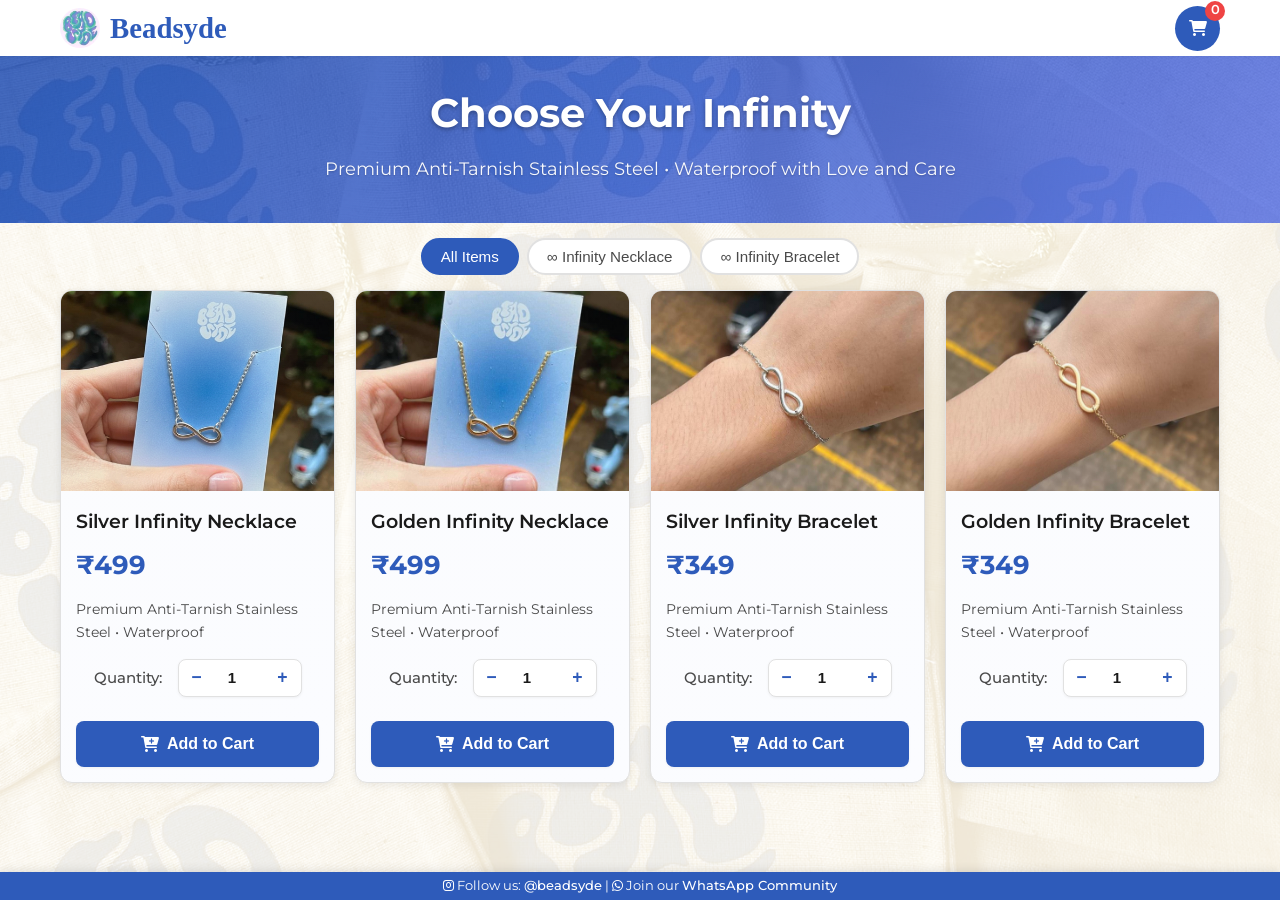
==== index.html @ 1d11e02d "Move pages to root for GitHub Pages deployment" ====
<!DOCTYPE html>
<html lang="en">
<head>
    <meta charset="UTF-8">
    <meta name="viewport" content="width=device-width, initial-scale=1.0">
    <title>Beadsyde - Order Your Infinity Essentials</title>
    <link href="https://fonts.googleapis.com/css2?family=Inter:wght@300;400;500;600;700&display=swap" rel="stylesheet">
    <link href="https://fonts.googleapis.com/css2?family=Daydream&family=Montserrat:wght@300;400;500;600;700&display=swap" rel="stylesheet">
    <link rel="stylesheet" href="https://cdnjs.cloudflare.com/ajax/libs/font-awesome/6.0.0/css/all.min.css">
    <link rel="stylesheet" href="../assets/css/customer.css">
    <script src="../shared/analytics/visitor-tracking.js"></script>
</head>
<body>
    <!-- Header -->
    <header class="main-header">
        <div class="container">
            <div class="logo-section">
                <div class="logo">
                    <img src="../assets/images/beadsyde logo.jpg" alt="Beadsyde Logo">
                </div>
                <div class="brand-info">
                    <h1 class="brand-name">Beadsyde</h1>
                </div>
            </div>
            <nav class="main-nav">
                <div class="cart-icon" id="cartIcon">
                    <i class="fas fa-shopping-cart"></i>
                    <span class="cart-count" id="cartCount">0</span>
                </div>
            </nav>
        </div>
    </header>

    <!-- Hero Section -->
    <section class="hero">
        <div class="hero-content">
            <h2 class="hero-title"><strong>Choose Your <span class="infinity-text">Infinity</span></strong></h2>
            <p class="hero-subtitle">Premium Anti-Tarnish Stainless Steel • Waterproof with Love and Care</p>
        </div>
    </section>

    <!-- Simple Category Tabs -->
    <section class="products-section">
        <div class="container">
            <div class="category-tabs">
                <button class="tab-button active" data-category="all">All Items</button>
                <button class="tab-button" data-category="necklaces">∞ Infinity Necklace</button>
                <button class="tab-button" data-category="bracelets">∞ Infinity Bracelet</button>
            </div>

            <div class="products-grid" id="productsGrid">
                <!-- Products will be loaded here -->
            </div>
        </div>
    </section>

    <!-- Footer -->
    <footer class="main-footer">
        <div class="footer-content">
            <p><i class="fab fa-instagram"></i> Follow us: <a href="https://www.instagram.com/beadsyde/" target="_blank" class="footer-link">@beadsyde</a> | <i class="fab fa-whatsapp"></i> Join our <a href="https://chat.whatsapp.com/BTUOnwDzoLgBfCnrjNcL6j" target="_blank" class="footer-link">WhatsApp Community</a></p>
        </div>
    </footer>

    <!-- Scripts -->
    <script src="../shared/utils/api.js"></script>
    <script src="../assets/js/customer.js"></script>
</body>
</html>
---- assets/css/customer.css ----
/* Beadsyde 2.0 Customer Site Styles */

:root {
    --primary-blue: #2E5BBA;
    --neutral-beige: #F5F1E8;
    --pure-white: #FFFFFF;
    --text-dark: #1a1a1a;
    --text-medium: #4a4a4a;
    --text-light: #888;
    --border-light: #e1e1e1;
    --success-green: #10B981;
    --error-red: #EF4444;
    --shadow-subtle: 0 1px 3px rgba(0, 0, 0, 0.05);
    --shadow-soft: 0 4px 12px rgba(0, 0, 0, 0.05);
    --shadow-hover: 0 8px 25px rgba(0, 0, 0, 0.1);
    --border-radius: 8px;
    --border-radius-large: 12px;
    --transition: all 0.2s ease;
}

* {
    margin: 0;
    padding: 0;
    box-sizing: border-box;
}

body {
    font-family: 'Montserrat', -apple-system, BlinkMacSystemFont, 'Segoe UI', Roboto, Helvetica, Arial, sans-serif;
    background: var(--neutral-beige) url('../images/beadsyde background.jpg') center/cover fixed;
    background-blend-mode: overlay;
    color: var(--text-dark);
    line-height: 1.6;
}

.container {
    max-width: 1200px;
    margin: 0 auto;
    padding: 0 20px;
}

/* Header */
.main-header {
    background: var(--pure-white);
    box-shadow: var(--shadow-subtle);
    padding: 5px 0;
    position: sticky;
    top: 0;
    z-index: 1000;
}

.main-header .container {
    display: flex;
    justify-content: space-between;
    align-items: center;
}

.logo-section {
    display: flex;
    align-items: center;
    gap: 10px;
}

.logo {
    width: 40px;
    height: 40px;
    border-radius: 50%;
    overflow: hidden;
}

.logo img {
    width: 100%;
    height: 100%;
    object-fit: cover;
}

.brand-name {
    font-family: 'Daydream', cursive;
    font-size: 1.8em;
    color: var(--primary-blue);
    margin: 0;
}

.tagline {
    font-size: 0.9em;
    color: var(--text-medium);
    margin: 0;
}

.main-nav {
    display: flex;
    align-items: center;
    gap: 30px;
}

.nav-link {
    text-decoration: none;
    color: var(--text-dark);
    font-weight: 500;
    transition: var(--transition);
}

.nav-link:hover {
    color: var(--primary-blue);
}

.cart-icon {
    position: relative;
    background: var(--primary-blue);
    color: white;
    border-radius: 50%;
    width: 45px;
    height: 45px;
    display: flex;
    align-items: center;
    justify-content: center;
    cursor: pointer;
    transition: var(--transition);
}

.cart-icon:hover {
    transform: scale(1.1);
}

.cart-count {
    position: absolute;
    top: -5px;
    right: -5px;
    background: var(--error-red);
    color: white;
    border-radius: 50%;
    width: 20px;
    height: 20px;
    display: flex;
    align-items: center;
    justify-content: center;
    font-size: 0.8em;
    font-weight: 600;
}

/* Hero Section */
.hero {
    background: linear-gradient(135deg, var(--primary-blue), #667eea);
    color: white;
    padding: 25px 0;
    text-align: center;
    position: relative;
    overflow: hidden;
}

.hero::before {
    content: '';
    position: absolute;
    top: 0;
    left: 0;
    right: 0;
    bottom: 0;
    background: url('../images/beadsyde background.jpg') center/cover;
    opacity: 0.1;
    z-index: 1;
}

.hero-content {
    position: relative;
    z-index: 2;
}

.hero-title {
    font-size: 2.5em;
    margin-bottom: 10px;
    font-weight: 700;
    text-shadow: 0 2px 4px rgba(0,0,0,0.3);
}

.hero-subtitle {
    font-size: 1.1em;
    margin-bottom: 15px;
    opacity: 0.95;
    text-shadow: 0 1px 2px rgba(0,0,0,0.2);
}

.cta-button {
    background: var(--pure-white);
    color: var(--primary-blue);
    border: none;
    padding: 18px 35px;
    border-radius: var(--border-radius-large);
    font-size: 1.1em;
    font-weight: 600;
    cursor: pointer;
    transition: var(--transition);
    display: inline-flex;
    align-items: center;
    gap: 10px;
}

.cta-button:hover {
    transform: translateY(-2px);
    box-shadow: var(--shadow-hover);
}

/* Products Section */
.products-section {
    padding: 15px 0 20px 0;
}

.category-tabs {
    display: flex;
    justify-content: center;
    flex-wrap: wrap;
    gap: 8px;
    margin-bottom: 15px;
    padding: 0 20px;
}

.tab-button {
    background: var(--pure-white);
    color: var(--text-medium);
    border: 2px solid var(--border-light);
    padding: 8px 18px;
    border-radius: 20px;
    font-weight: 500;
    cursor: pointer;
    transition: var(--transition);
    font-size: 0.95em;
}

.tab-button:hover {
    border-color: var(--primary-blue);
    color: var(--primary-blue);
}

.tab-button.active {
    background: var(--primary-blue);
    color: white;
    border-color: var(--primary-blue);
}

.products-grid {
    display: grid;
    grid-template-columns: repeat(auto-fit, minmax(260px, 1fr));
    gap: 20px;
}

.product-card {
    background: var(--pure-white);
    border: 1px solid var(--border-light);
    border-radius: var(--border-radius-large);
    overflow: hidden;
    transition: var(--transition);
    cursor: pointer;
    position: relative;
    box-shadow: 0 2px 8px rgba(0,0,0,0.08);
}

.product-card::after {
    content: '';
    position: absolute;
    top: 0;
    left: 0;
    right: 0;
    bottom: 0;
    background: linear-gradient(135deg, rgba(46, 91, 186, 0.02), rgba(176, 196, 255, 0.05));
    pointer-events: none;
    border-radius: var(--border-radius-large);
}

.product-card:hover {
    transform: translateY(-8px);
    box-shadow: 0 12px 30px rgba(46, 91, 186, 0.15);
    border-color: var(--primary-blue);
}

.product-image {
    width: 100%;
    height: 200px;
    background: var(--neutral-beige);
    display: flex;
    align-items: center;
    justify-content: center;
    font-size: 3em;
    color: var(--text-light);
    overflow: hidden;
}

.product-image img {
    width: 100%;
    height: 100%;
    object-fit: cover;
}

.product-info {
    padding: 15px;
    position: relative;
    z-index: 3;
}

.product-name {
    font-size: 1.2em;
    margin-bottom: 8px;
    color: var(--text-dark);
    font-weight: 600;
}

.product-price {
    font-size: 1.6em;
    color: var(--primary-blue);
    font-weight: 700;
    margin-bottom: 12px;
}

.product-description {
    color: var(--text-medium);
    margin-bottom: 15px;
    font-size: 0.9em;
}

/* Cart Controls */
.cart-controls {
    display: flex;
    flex-direction: column;
    gap: 16px;
}

.quantity-selector {
    display: flex;
    align-items: center;
    justify-content: center;
    gap: 16px;
    margin-bottom: 8px;
}

.quantity-label {
    font-weight: 500;
    color: var(--text-medium);
    font-size: 0.95em;
}

.quantity-controls {
    display: flex;
    align-items: center;
    border: 1px solid var(--border-light);
    border-radius: var(--border-radius);
    background: white;
    box-shadow: var(--shadow-subtle);
}

.qty-btn {
    border: none;
    background: none;
    width: 36px;
    height: 36px;
    display: flex;
    align-items: center;
    justify-content: center;
    cursor: pointer;
    color: var(--primary-blue);
    font-weight: 600;
    font-size: 1.1em;
    transition: var(--transition);
}

.qty-btn:hover:not(:disabled) {
    background: var(--neutral-beige);
}

.qty-btn:disabled {
    opacity: 0.3;
    cursor: not-allowed;
}

.qty-display {
    width: 50px;
    text-align: center;
    font-weight: 600;
    border: none;
    background: none;
    font-size: 15px;
    color: var(--text-dark);
}

/* Brand-aligned Add to Cart Button */
.add-to-cart-btn {
    background: var(--primary-blue);
    color: white;
    border: none;
    padding: 14px 28px;
    border-radius: var(--border-radius);
    font-weight: 600;
    cursor: pointer;
    transition: var(--transition);
    font-size: 1em;
    display: flex;
    align-items: center;
    justify-content: center;
    gap: 8px;
    box-shadow: var(--shadow-subtle);
}

.add-to-cart-btn:hover {
    background: #1e4a9f;
    transform: translateY(-1px);
    box-shadow: var(--shadow-soft);
}

.add-to-cart-btn.added {
    background: var(--success-green);
    animation: pulse 0.3s ease;
}

@keyframes pulse {
    0% { transform: scale(1); }
    50% { transform: scale(1.02); }
    100% { transform: scale(1); }
}

.remove-from-cart-btn {
    background: var(--error-red);
    color: white;
    border: none;
    padding: 10px 20px;
    border-radius: var(--border-radius);
    font-weight: 500;
    cursor: pointer;
    transition: var(--transition);
    font-size: 0.9em;
    margin-top: 8px;
}

.remove-from-cart-btn:hover {
    background: #dc2626;
}

/* Cart Notification */
.cart-notification {
    position: fixed;
    top: 20px;
    right: 20px;
    z-index: 9999;
    animation: slideIn 0.3s ease-out;
}

.notification-content {
    background: var(--success-green);
    color: white;
    padding: 15px 20px;
    border-radius: var(--border-radius);
    box-shadow: var(--shadow-hover);
    display: flex;
    align-items: center;
    gap: 10px;
    font-weight: 500;
}

.notification-content button {
    background: none;
    border: none;
    color: white;
    font-size: 1.2em;
    cursor: pointer;
    padding: 0;
    margin-left: 10px;
}

@keyframes slideIn {
    from {
        transform: translateX(100%);
        opacity: 0;
    }
    to {
        transform: translateX(0);
        opacity: 1;
    }
}

/* Footer */
.main-footer {
    background: var(--primary-blue);
    color: white;
    text-align: center;
    padding: 4px 8px;
    position: fixed;
    bottom: 0;
    left: 0;
    right: 0;
    z-index: 1000;
    font-size: 0.8em;
    box-shadow: 0 -2px 10px rgba(0, 0, 0, 0.1);
}

.footer-content {
    max-width: 100%;
    margin: 0 auto;
    display: flex;
    justify-content: center;
    align-items: center;
    gap: 15px;
}

.footer-link {
    color: #fff;
    text-decoration: none;
    font-weight: 500;
    transition: var(--transition);
}

.footer-link:hover {
    color: var(--neutral-beige);
    text-decoration: underline;
}

.footer-content p {
    margin: 0;
}

/* Mobile footer */
@media (max-width: 480px) {
    .main-footer {
        padding: 4px 8px;
        font-size: 0.75em;
    }

    .footer-content {
        flex-direction: column;
        gap: 2px;
        line-height: 1.2;
    }

    .footer-content p {
        display: flex;
        flex-wrap: wrap;
        justify-content: center;
        gap: 8px;
    }
}

/* Loading States */
.loading {
    display: flex;
    align-items: center;
    justify-content: center;
    padding: 40px;
    color: var(--text-light);
}

.loading-placeholder {
    animation: pulse 1.5s ease-in-out infinite;
}

@keyframes pulse {
    0%, 100% { opacity: 1; }
    50% { opacity: 0.5; }
}

/* Responsive Design */
@media (max-width: 768px) {
    .hero-title {
        font-size: 2.5em;
    }

    .section-title {
        font-size: 2em;
    }

    .main-nav {
        gap: 20px;
    }

    .nav-link {
        display: none;
    }

    .collections-grid,
    .products-grid {
        grid-template-columns: 1fr;
    }

    .social-links {
        flex-direction: column;
        gap: 15px;
    }
}
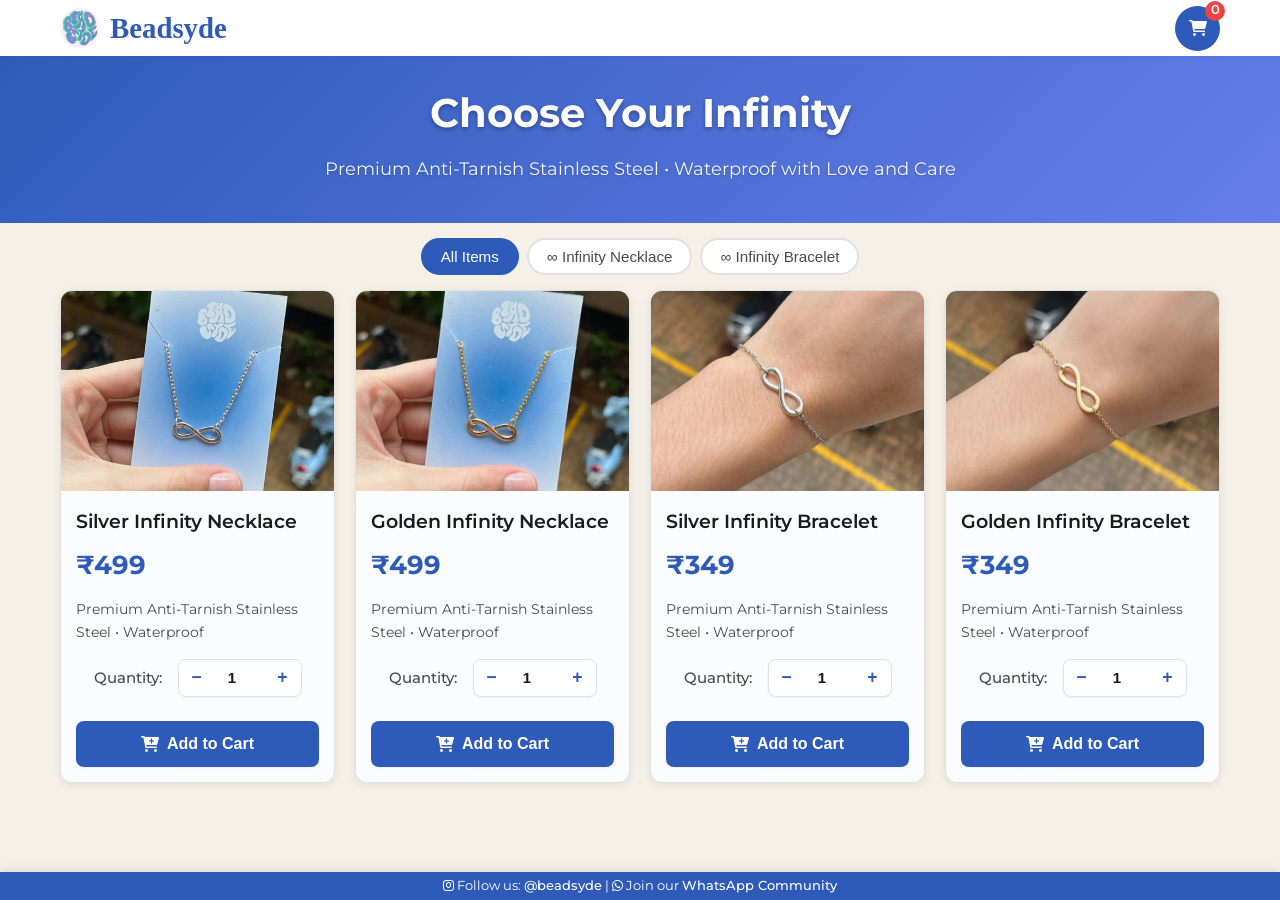
==== commit 4ae03082: "Fix asset paths for GitHub Pages deployment" ====
--- a/index.html
+++ b/index.html
@@ -7,8 +7,7 @@
     <link href="https://fonts.googleapis.com/css2?family=Inter:wght@300;400;500;600;700&display=swap" rel="stylesheet">
     <link href="https://fonts.googleapis.com/css2?family=Daydream&family=Montserrat:wght@300;400;500;600;700&display=swap" rel="stylesheet">
     <link rel="stylesheet" href="https://cdnjs.cloudflare.com/ajax/libs/font-awesome/6.0.0/css/all.min.css">
-    <link rel="stylesheet" href="../assets/css/customer.css">
-    <script src="../shared/analytics/visitor-tracking.js"></script>
+    <link rel="stylesheet" href="assets/css/customer.css">
 </head>
 <body>
     <!-- Header -->
@@ -16,7 +15,7 @@
         <div class="container">
             <div class="logo-section">
                 <div class="logo">
-                    <img src="../assets/images/beadsyde logo.jpg" alt="Beadsyde Logo">
+                    <img src="assets/images/beadsyde logo.jpg" alt="Beadsyde Logo">
                 </div>
                 <div class="brand-info">
                     <h1 class="brand-name">Beadsyde</h1>
@@ -62,7 +61,6 @@
     </footer>
 
     <!-- Scripts -->
-    <script src="../shared/utils/api.js"></script>
-    <script src="../assets/js/customer.js"></script>
+    <script src="assets/js/customer.js"></script>
 </body>
 </html>
--- a/assets/css/customer.css
+++ b/assets/css/customer.css
@@ -26,7 +26,7 @@
 
 body {
     font-family: 'Montserrat', -apple-system, BlinkMacSystemFont, 'Segoe UI', Roboto, Helvetica, Arial, sans-serif;
-    background: var(--neutral-beige) url('../images/beadsyde background.jpg') center/cover fixed;
+    background: var(--neutral-beige) url('images/beadsyde background.jpg') center/cover fixed;
     background-blend-mode: overlay;
     color: var(--text-dark);
     line-height: 1.6;
@@ -154,7 +154,7 @@
     left: 0;
     right: 0;
     bottom: 0;
-    background: url('../images/beadsyde background.jpg') center/cover;
+    background: url('images/beadsyde background.jpg') center/cover;
     opacity: 0.1;
     z-index: 1;
 }
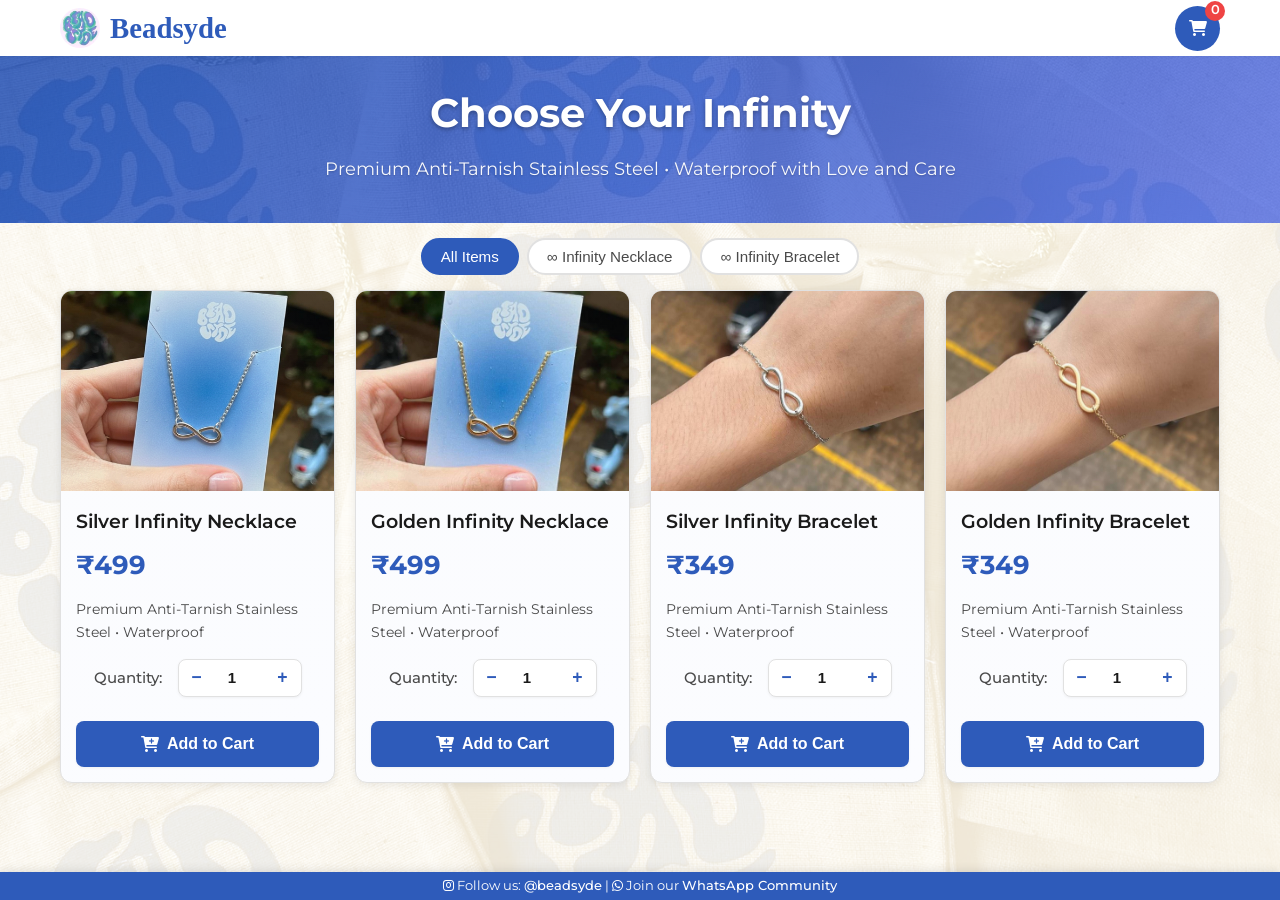
==== commit d849270d: "Add debugging to main page to identify loading issues" ====
--- a/index.html
+++ b/index.html
@@ -61,6 +61,38 @@
     </footer>
 
     <!-- Scripts -->
+    <script>
+        console.log('🚀 Starting Beadsyde Customer Site...');
+
+        // Add error handling
+        window.onerror = function(msg, url, lineNo, columnNo, error) {
+            console.error('JavaScript Error:', {
+                message: msg,
+                source: url,
+                line: lineNo,
+                column: columnNo,
+                error: error
+            });
+            return false;
+        };
+    </script>
     <script src="assets/js/customer.js"></script>
+    <script>
+        // Additional debug after script loads
+        document.addEventListener('DOMContentLoaded', () => {
+            console.log('🔍 DOM Content Loaded - checking elements...');
+
+            const productsGrid = document.getElementById('productsGrid');
+            const cartIcon = document.getElementById('cartIcon');
+
+            console.log('Products Grid:', productsGrid);
+            console.log('Cart Icon:', cartIcon);
+            console.log('Beadsyde Customer:', window.beadsydeCustomer);
+
+            if (!window.beadsydeCustomer) {
+                console.error('❌ BeadsydeCustomer not initialized!');
+            }
+        });
+    </script>
 </body>
 </html>
--- a/assets/css/customer.css
+++ b/assets/css/customer.css
@@ -26,7 +26,7 @@
 
 body {
     font-family: 'Montserrat', -apple-system, BlinkMacSystemFont, 'Segoe UI', Roboto, Helvetica, Arial, sans-serif;
-    background: var(--neutral-beige) url('images/beadsyde background.jpg') center/cover fixed;
+    background: var(--neutral-beige) url('../images/beadsyde background.jpg') center/cover fixed;
     background-blend-mode: overlay;
     color: var(--text-dark);
     line-height: 1.6;
@@ -154,7 +154,7 @@
     left: 0;
     right: 0;
     bottom: 0;
-    background: url('images/beadsyde background.jpg') center/cover;
+    background: url('../images/beadsyde background.jpg') center/cover;
     opacity: 0.1;
     z-index: 1;
 }
